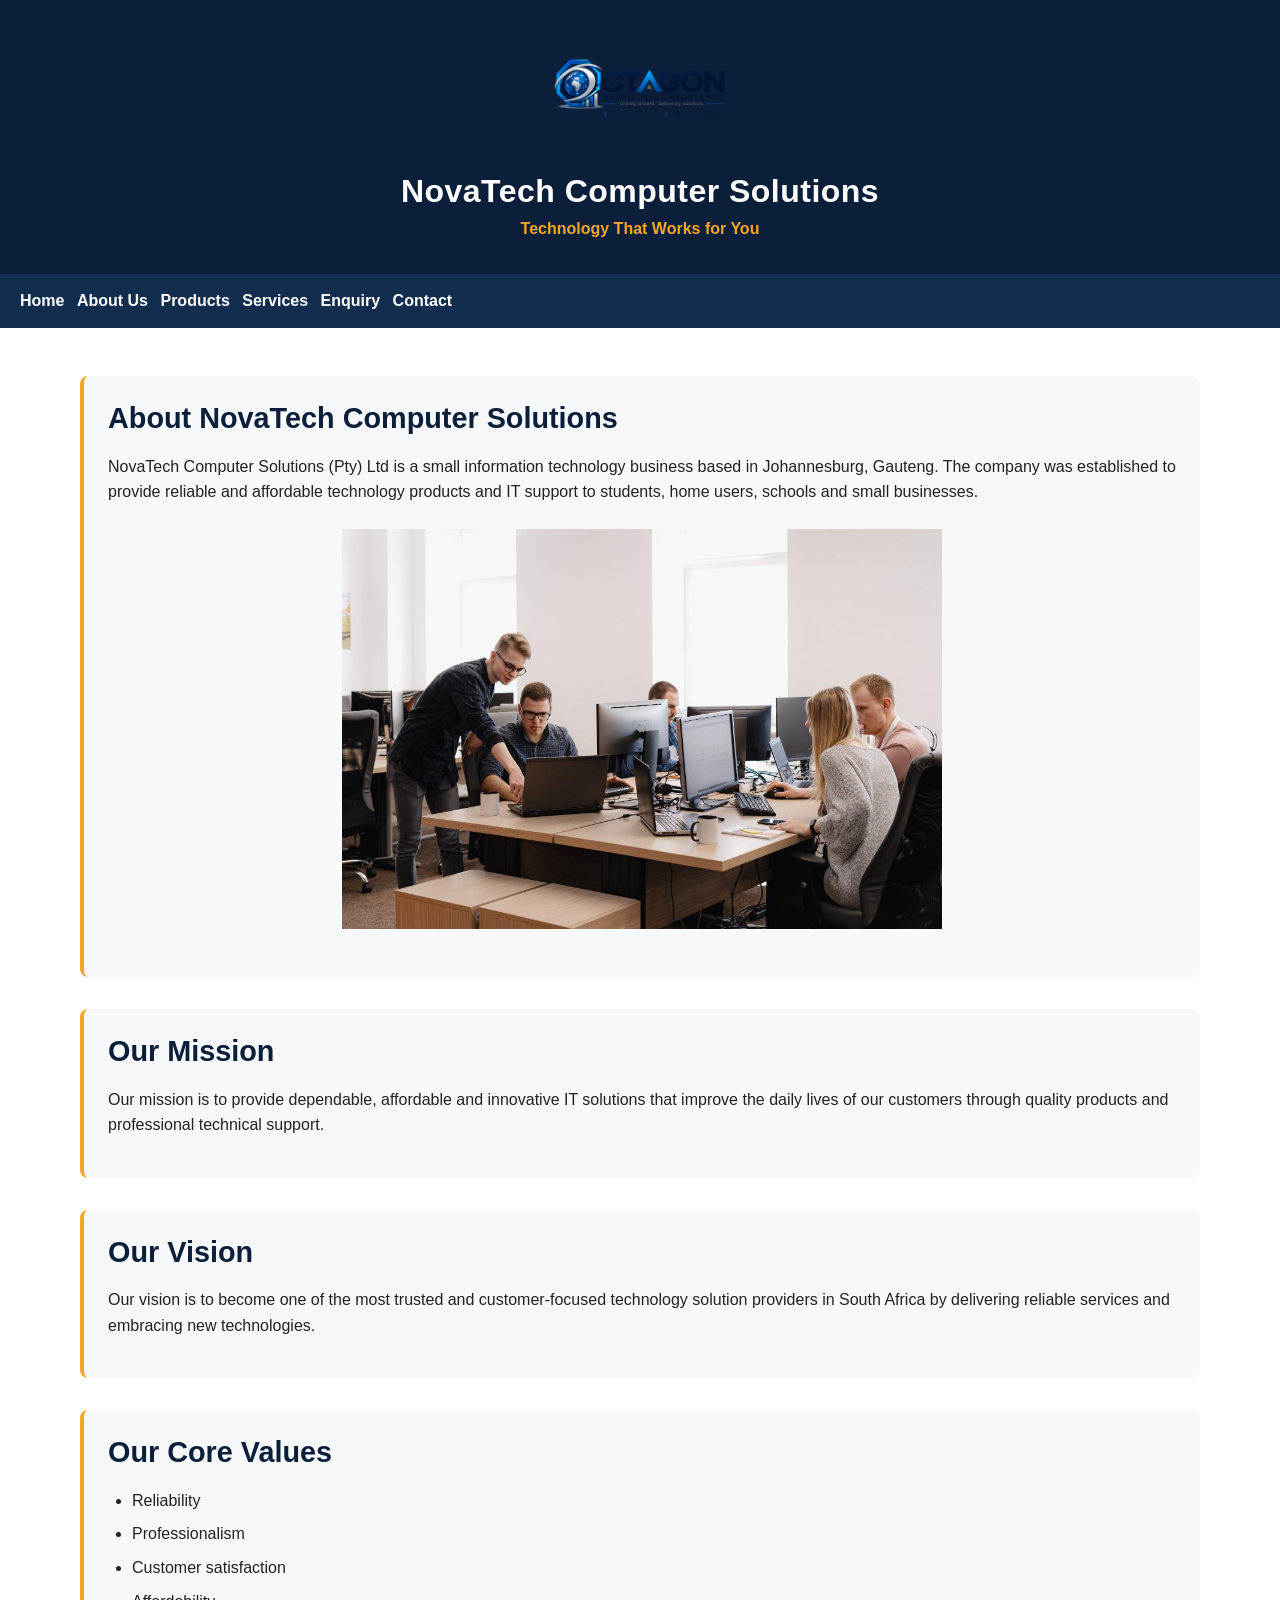
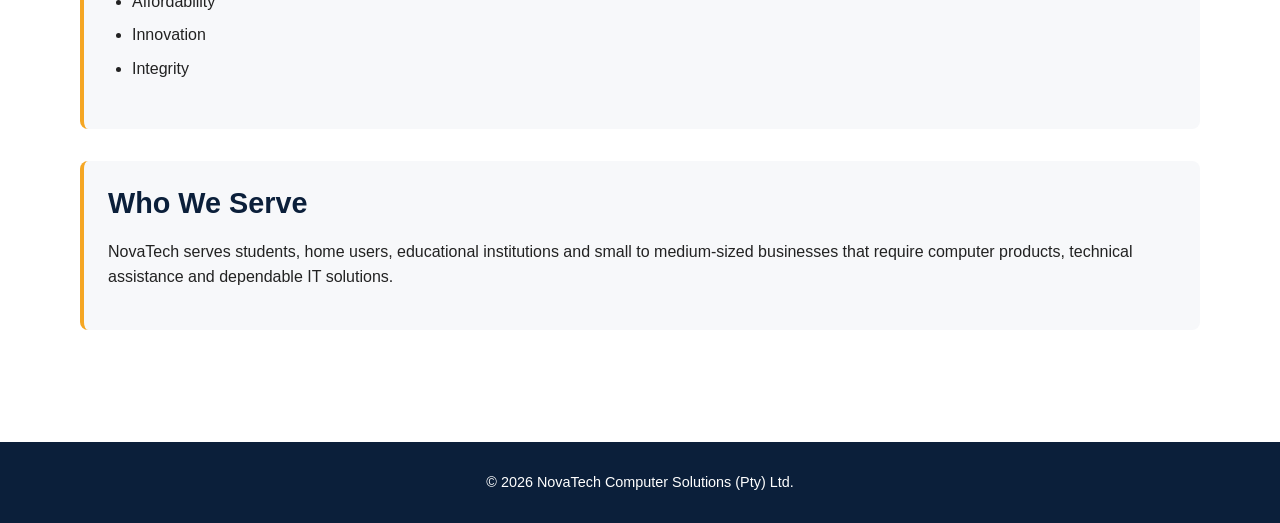
==== 3. HTML and Basic Content, Website Root Folder/about.html @ 2fc39a73 "Initial Part 2 project setup with responsive design and updated documentation" ====
<!DOCTYPE html>
<html lang="en">

<head>
    <meta charset="UTF-8">
    <meta name="viewport" content="width=device-width, initial-scale=1.0">
    <title>NovaTech Computer Solutions | About Us</title>
    <link rel="icon" type="image/png" href="images/favicon.png">
    <link rel="stylesheet" href="style.css">
</head>

<body>

    <!-- Website Header -->
    <header>
        <!-- NovaTech Logo -->
<img src="images/novatech-logo.png"
     alt="NovaTech Computer Solutions logo"
     width="180">

        <h1>NovaTech Computer Solutions</h1>
        <p>Technology That Works for You</p>
    </header>

    <!-- Main Navigation -->
    <nav>
        <a href="index.html">Home</a>
        <a href="about.html">About Us</a>
        <a href="products.html">Products</a>
        <a href="services.html">Services</a>
        <a href="enquiry.html">Enquiry</a>
        <a href="contact.html">Contact</a>
    </nav>

    <!-- Main Page Content -->
    <main>

        <section>
            <h2>About NovaTech Computer Solutions</h2>

            <p>
                NovaTech Computer Solutions (Pty) Ltd is a small information
                technology business based in Johannesburg, Gauteng. The company
                was established to provide reliable and affordable technology
                products and IT support to students, home users, schools and
                small businesses.
            </p>

            <!-- About Us Image -->
<img src="images/about-it-support.jpg"
     alt="IT support team representing NovaTech Computer Solutions"
     width="600">

     
        </section>

        <section>
            <h2>Our Mission</h2>

            <p>
                Our mission is to provide dependable, affordable and innovative
                IT solutions that improve the daily lives of our customers
                through quality products and professional technical support.
            </p>
        </section>

        <section>
            <h2>Our Vision</h2>

            <p>
                Our vision is to become one of the most trusted and
                customer-focused technology solution providers in South Africa
                by delivering reliable services and embracing new technologies.
            </p>
        </section>

        <section>
            <h2>Our Core Values</h2>

            <ul>
                <li>Reliability</li>
                <li>Professionalism</li>
                <li>Customer satisfaction</li>
                <li>Affordability</li>
                <li>Innovation</li>
                <li>Integrity</li>
            </ul>
        </section>

        <section>
            <h2>Who We Serve</h2>

            <p>
                NovaTech serves students, home users, educational institutions
                and small to medium-sized businesses that require computer
                products, technical assistance and dependable IT solutions.
            </p>
        </section>

    </main>

    <!-- Website Footer -->
    <footer>
        <p>&copy; 2026 NovaTech Computer Solutions (Pty) Ltd.</p>
    </footer>

</body>

</html>
---- 3. HTML and Basic Content, Website Root Folder/style.css ----
/* ================================
   NovaTech Computer Solutions
   Main Stylesheet
   ================================ */

/* CSS Reset */
* {
    margin: 0;
    padding: 0;
    box-sizing: border-box;
}/* Base Styles */
html {
    font-size: 16px;
}

body {
    font-family: Arial, Helvetica, sans-serif;
    font-size: 1rem;
    line-height: 1.6;
    color: #222222;
    background-color: #ffffff;
}
/* Header */
header {
    background-color: #0b1f3a;
    color: #ffffff;
    text-align: center;
    padding: 2rem 1rem;
}

header img {
    width: 11.25rem;
    max-width: 100%;
    height: auto;
    margin-bottom: 0.75rem;
}

header h1 {
    font-size: 2rem;
    font-weight: 700;
    line-height: 1.2;
    letter-spacing: 0.03rem;
    margin-bottom: 0.4rem;
}

header p {
    font-size: 1rem;
    color: #f5a623;
    font-weight: 600;
}/* Navigation */
nav {
    background-color: #132d4f;
    padding: 0.9rem 1rem;
}

nav ul {
    list-style: none;
    display: flex;
    justify-content: center;
    align-items: center;
    gap: 2rem;
}

nav a {
    color: #ffffff;
    text-decoration: none;
    font-size: 1rem;
    font-weight: 600;
    padding: 0.5rem 0.25rem;
    transition: color 0.3s ease;
}

nav a:hover {
    color: #f5a623;
}

nav a:focus {
    color: #f5a623;
    outline: 0.125rem solid #f5a623;
    outline-offset: 0.25rem;
}

nav a:active {
    color: #ffffff;
}/* Main Content */
main {
    width: 90%;
    max-width: 1200px;
    margin: 0 auto;
    padding: 3rem 1rem;
}

main h2 {
    font-size: 1.8rem;
    font-weight: 700;
    line-height: 1.3;
    color: #0b1f3a;
    margin-bottom: 1rem;
}

main h3 {
    font-size: 1.3rem;
    font-weight: 600;
    color: #132d4f;
    margin-top: 1.5rem;
    margin-bottom: 0.75rem;
}

main p {
    margin-bottom: 1rem;
}

main ul,
main ol {
    margin: 0 0 1.5rem 1.5rem;
}

main li {
    margin-bottom: 0.5rem;
}/* Home Page Content Sections */
main section {
    margin-bottom: 2rem;
    padding: 1.5rem;
    background-color: #f7f8fa;
    border-radius: 0.5rem;
    border-left: 0.3rem solid #f5a623;
}

main section img {
    max-width: 100%;
    height: auto;
    display: block;
    margin: 1.5rem auto;
}

main section a {
    color: #0b1f3a;
    font-weight: 600;
}

main section a:hover {
    color: #f5a623;
}/* Footer */
footer {
    background-color: #0b1f3a;
    color: #ffffff;
    text-align: center;
    padding: 1.5rem 1rem;
    margin-top: 2rem;
}

footer p {
    margin: 0.3rem 0;
    font-size: 0.9rem;
}

footer a {
    color: #f5a623;
    text-decoration: none;
}

footer a:hover {
    text-decoration: underline;
}

footer a:focus {
    outline: 0.125rem solid #f5a623;
    outline-offset: 0.2rem;
}
/* Products Grid */
.products-grid {
    display: grid;
    grid-template-columns: repeat(3, 1fr);
    gap: 1.5rem;
    margin-bottom: 2rem;
}

.products-grid .product-card {
    margin-bottom: 0;
    display: flex;
    flex-direction: column;
}

.products-grid .product-card img {
    width: 100%;
    height: 15rem;
    object-fit: cover;
    border-radius: 0.4rem;
}

.products-grid .product-card ul {
    margin-top: 0.5rem;
}/* Enquiry Form */
form {
    max-width: 700px;
    margin-top: 1.5rem;
}

form label {
    display: block;
    font-weight: 600;
    color: #0b1f3a;
    margin-bottom: 0.4rem;
}

form input,
form select,
form textarea {
    width: 100%;
    padding: 0.75rem;
    margin-bottom: 1.2rem;
    font-family: inherit;
    font-size: 1rem;
    border: 1px solid #b8bec7;
    border-radius: 0.35rem;
    background-color: #ffffff;
}

form textarea {
    min-height: 9rem;
    resize: vertical;
}

form input:focus,
form select:focus,
form textarea:focus {
    border-color: #f5a623;
    outline: 0.125rem solid #f5a623;
    outline-offset: 0.1rem;
}

/* Form Buttons */
form button,
form input[type="submit"],
form input[type="reset"] {
    width: auto;
    border: none;
    border-radius: 0.35rem;
    padding: 0.75rem 1.25rem;
    margin-right: 0.5rem;
    cursor: pointer;
    font-weight: 600;
}

form input[type="submit"] {
    background-color: #f5a623;
    color: #0b1f3a;
}

form input[type="reset"] {
    background-color: #132d4f;
    color: #ffffff;
}

form input[type="submit"]:hover,
form input[type="reset"]:hover {
    opacity: 0.85;
}

form input[type="submit"]:active,
form input[type="reset"]:active {
    transform: translateY(1px);
}/* Contact page enquiry link */
main a {
    color: #0b2748;
    font-weight: 700;
    text-decoration: none;
    transition: 0.2s ease;
}

main a:hover {
    color: #f5a623;
    text-decoration: underline;
}

main a:focus {
    outline: 2px solid #f5a623;
    outline-offset: 3px;
}

main a:active {
    color: #c97d00;
}

/* ==============================
   TABLET RESPONSIVE DESIGN
   ============================== */

@media (max-width: 900px) {

    main {
        width: 90%;
    }

    header {
        padding: 2rem 1rem;
    }

    header h1 {
        font-size: 2rem;
    }

    nav ul {
        justify-content: center;
        flex-wrap: wrap;
    }

    nav a {
        padding: 0.8rem 1rem;
    }

    .product-grid {
        grid-template-columns: repeat(2, 1fr);
    }

    img {
        max-width: 100%;
        height: auto;
    }
}

/* =========================================
   RESPONSIVE DESIGN - MOBILE
   ========================================= */

@media screen and (max-width: 600px) {

    /* Header */
    header {
        padding: 1.5rem 1rem;
    }

    header h1 {
        font-size: 1.8rem;
        text-align: center;
    }

    header p {
        font-size: 0.9rem;
        text-align: center;
    }

    /* Navigation */
    nav {
        padding: 0.8rem 1rem;
    }

    nav ul {
        display: flex;
        flex-wrap: wrap;
        justify-content: center;
        gap: 0.5rem 1rem;
    }

    nav a {
    font-size: 0.85rem;
    padding: 0.25rem 0.35rem;

    }

    /* Main content */
    main {
        width: 92%;
        margin: 1.5rem auto;
    }

    section {
        padding: 1.25rem;
        margin-bottom: 1.25rem;
    }

    h1 {
        font-size: 1.8rem;
    }

    h2 {
        font-size: 1.5rem;
    }

    h3 {
        font-size: 1.2rem;
    }

    /* Product cards */
    .products-grid {
        display: grid;
        grid-template-columns: 1fr;
        gap: 1.25rem;
    }

    /* Images */
    img {
        max-width: 100%;
        height: auto;
    }

    /* Forms */
    input,
    select,
    textarea {
        width: 100%;
        max-width: 100%;
    }

    /* Buttons */
    button,
    input[type="submit"],
    input[type="reset"] {
        margin-bottom: 0.5rem;
    }

    /* Footer */
    footer {
        padding: 1.25rem 1rem;
        text-align: center;
        font-size: 0.9rem;
    }
}

/* ========================================
   TABLET RESPONSIVE DESIGN
   ======================================== */

@media (min-width: 601px) and (max-width: 900px) {

    main {
        width: 90%;
        margin: 2rem auto;
    }

    .products-grid {
        grid-template-columns: repeat(2, 1fr);
        gap: 1.5rem;
    }

    .product-card {
        width: 100%;
    }

    .product-card img {
        width: 100%;
        height: auto;
    }

    nav ul {
        justify-content: center;
        flex-wrap: wrap;
    }
}
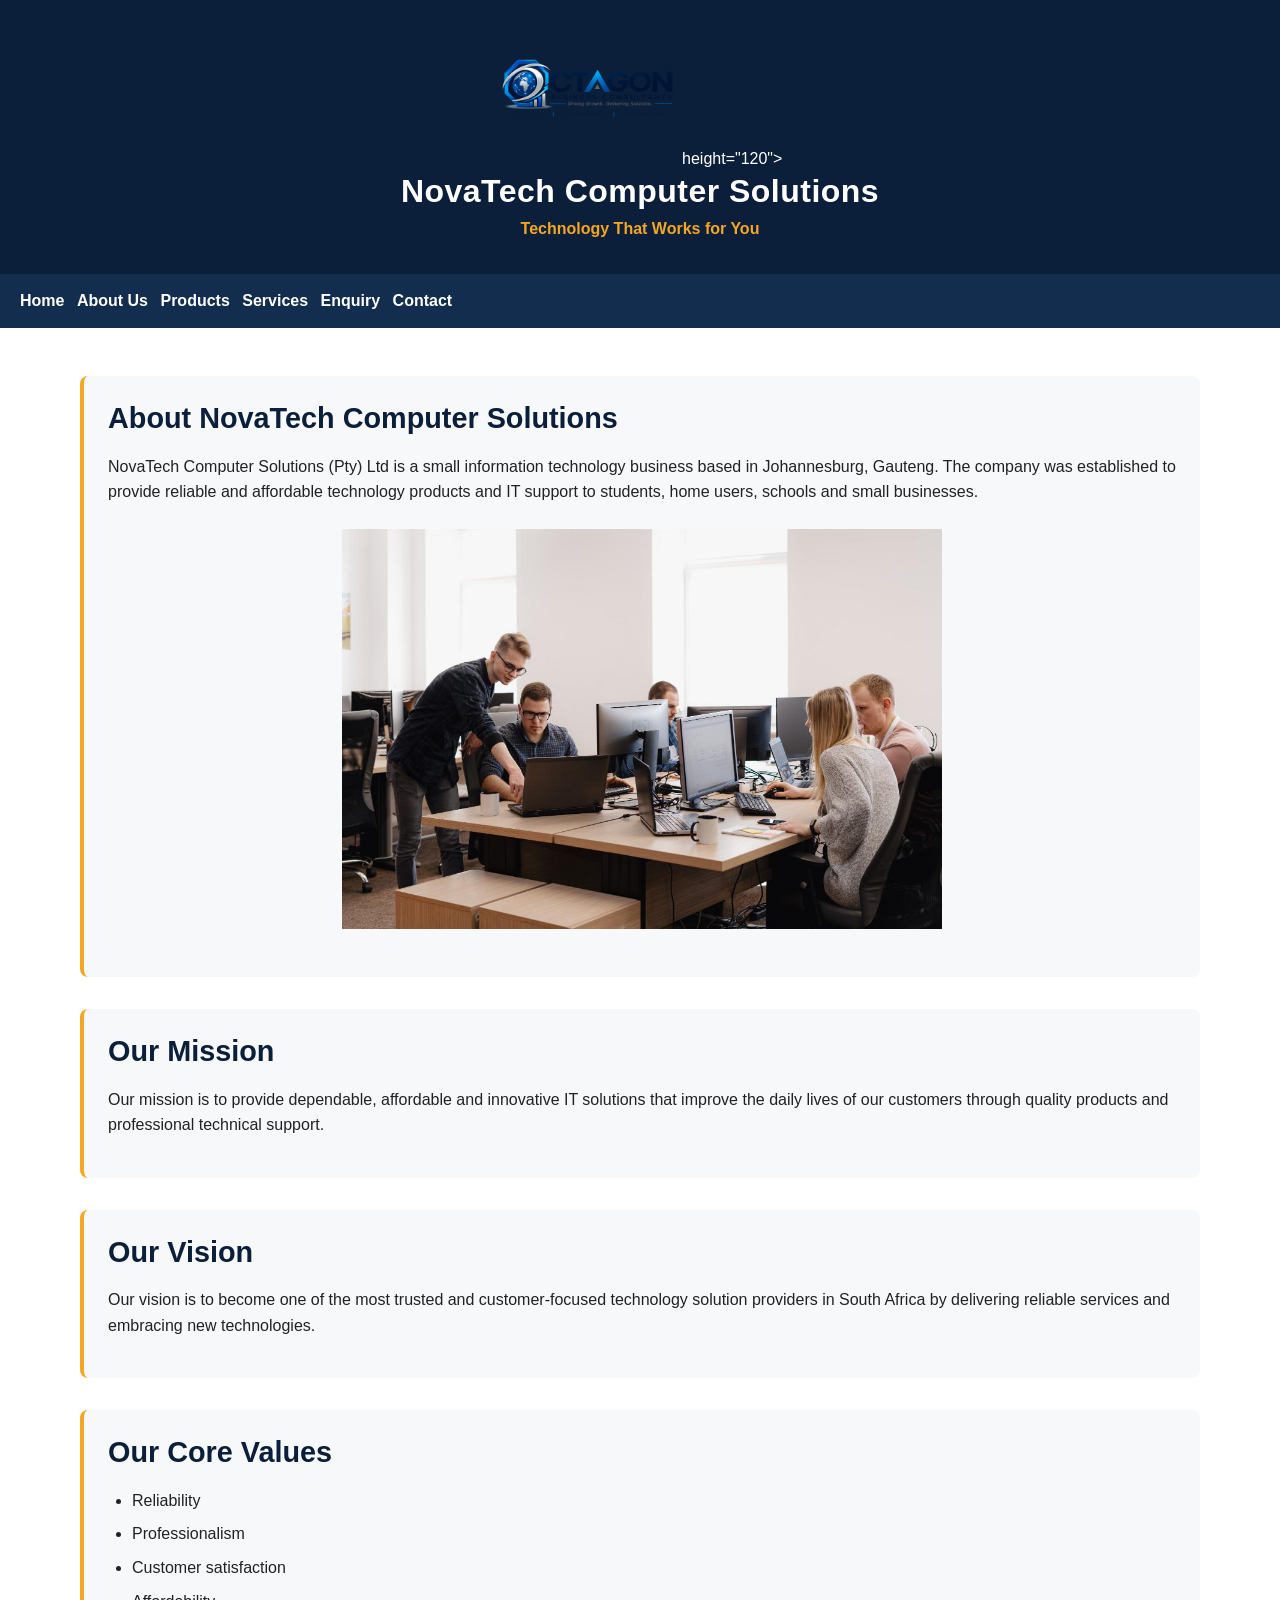
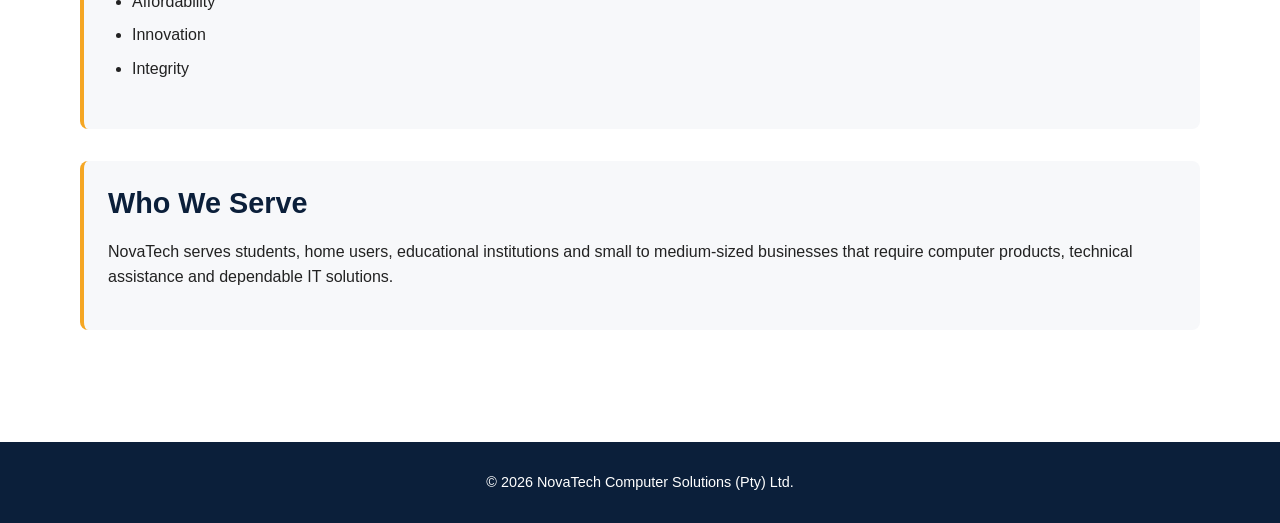
==== commit 12d2a15e: "Optimize logo image for page speed" ====
--- a/3. HTML and Basic Content, Website Root Folder/about.html
+++ b/3. HTML and Basic Content, Website Root Folder/about.html
@@ -4,9 +4,19 @@
 <head>
     <meta charset="UTF-8">
     <meta name="viewport" content="width=device-width, initial-scale=1.0">
-    <title>NovaTech Computer Solutions | About Us</title>
+   
+    <meta
+    name="keywords"
+    content="about NovaTech, NovaTech Computer Solutions, computer company Johannesburg, IT support Johannesburg, computer sales Johannesburg">
+  
+    <meta
+    name="description"
+    content="Learn about NovaTech Computer Solutions and our commitment to reliable computer sales, repairs and IT support services in Johannesburg.">
+  
+    <title>About NovaTech | Computer Sales & IT Support Johannesburg</title>
     <link rel="icon" type="image/png" href="images/favicon.png">
     <link rel="stylesheet" href="style.css">
+    <script src="js/script.js" defer></script>
 </head>
 
 <body>
@@ -17,6 +27,7 @@
 <img src="images/novatech-logo.png"
      alt="NovaTech Computer Solutions logo"
      width="180">
+     height="120">
 
         <h1>NovaTech Computer Solutions</h1>
         <p>Technology That Works for You</p>
--- a/3. HTML and Basic Content, Website Root Folder/style.css
+++ b/3. HTML and Basic Content, Website Root Folder/style.css
@@ -446,4 +446,457 @@
         justify-content: center;
         flex-wrap: wrap;
     }
+}
+/* ================================
+   POE Part 3 - FAQ Accordion
+   ================================ */
+
+.faq-section {
+    margin-top: 2rem;
+}
+
+.faq-section h2 {
+    margin-bottom: 1rem;
+}
+
+.faq-item {
+    margin-bottom: 0.8rem;
+    border: 1px solid #d6dce4;
+    border-radius: 8px;
+    overflow: hidden;
+    background-color: #ffffff;
+}
+
+.faq-question {
+    width: 100%;
+    padding: 1rem 1.2rem;
+    border: none;
+    background-color: #173b67;
+    color: #ffffff;
+    font-size: 1rem;
+    font-weight: bold;
+    text-align: left;
+    cursor: pointer;
+
+    display: flex;
+    justify-content: space-between;
+    align-items: center;
+
+    transition:
+        background-color 0.3s ease,
+        color 0.3s ease;
+}
+
+.faq-question::after {
+    content: "+";
+    font-size: 1.4rem;
+    font-weight: bold;
+    color: #f5a623;
+    transition: transform 0.3s ease;
+}
+
+.faq-question:hover {
+    background-color: #0b2545;
+}
+
+.faq-question:focus-visible {
+    outline: 3px solid #f5a623;
+    outline-offset: -3px;
+}
+
+.faq-answer {
+    max-height: 0;
+    overflow: hidden;
+    background-color: #ffffff;
+    transition: max-height 0.35s ease;
+}
+
+.faq-answer p {
+    margin: 0;
+    padding: 1rem 1.2rem;
+}
+
+
+.faq-item.active .faq-question::after {
+    content: "-";
+    transform: rotate(180deg);
+}
+/* ================================
+   POE Part 3 - Interactive Map
+   ================================ */
+
+.location-section {
+    margin-top: 2rem;
+}
+
+.location-section h2 {
+    margin-bottom: 0.8rem;
+}
+
+#map {
+    width: 100%;
+    height: 420px;
+    margin-top: 1rem;
+    border: 2px solid #173b67;
+    border-radius: 8px;
+    overflow: hidden;
+}
+
+.map-note {
+    margin-top: 0.8rem;
+    font-size: 0.9rem;
+    color: #555555;
+    font-style: italic;
+}
+
+@media (max-width: 768px) {
+    #map {
+        height: 320px;
+    }
+}
+
+@media (max-width: 480px) {
+    #map {
+        height: 280px;
+    }
+}
+/* ================================
+   POE Part 3 - Product Gallery Lightbox
+   ================================ */
+
+/* Clickable gallery images */
+.gallery-trigger {
+    width: 100%;
+    padding: 0;
+    border: none;
+    background: transparent;
+    cursor: zoom-in;
+    border-radius: 8px;
+    overflow: hidden;
+}
+
+.gallery-trigger img {
+    display: block;
+    width: 100%;
+    height: auto;
+    transition:
+        transform 0.3s ease,
+        filter 0.3s ease;
+}
+
+.gallery-trigger:hover img {
+    transform: scale(1.03);
+    filter: brightness(0.9);
+}
+
+.gallery-trigger:focus-visible {
+    outline: 3px solid #f5a623;
+    outline-offset: 4px;
+}
+
+/* Prevent page scrolling while lightbox is open */
+body.lightbox-open {
+    overflow: hidden;
+}
+
+/* Full-screen lightbox overlay */
+.lightbox {
+    position: fixed;
+    inset: 0;
+    z-index: 9999;
+
+    display: flex;
+    justify-content: center;
+    align-items: center;
+
+    padding: 2rem;
+    background-color: rgba(0, 0, 0, 0.88);
+}
+
+/* Keep the hidden attribute working */
+.lightbox[hidden] {
+    display: none;
+}
+
+.lightbox-content {
+    position: relative;
+
+    width: min(100%, 1100px);
+    max-height: 92vh;
+
+    display: flex;
+    justify-content: center;
+    align-items: center;
+}
+
+.lightbox-figure {
+    margin: 0;
+    max-width: 85%;
+    text-align: center;
+}
+
+#lightbox-image {
+    display: block;
+
+    max-width: 100%;
+    max-height: 75vh;
+
+    margin: 0 auto;
+
+    object-fit: contain;
+    border-radius: 8px;
+
+    box-shadow: 0 8px 30px rgba(0, 0, 0, 0.45);
+}
+
+#lightbox-caption {
+    margin-top: 1rem;
+    color: #ffffff;
+    font-size: 1rem;
+    line-height: 1.5;
+}
+
+/* Close button */
+.lightbox-close {
+    position: absolute;
+    top: -0.8rem;
+    right: 0;
+
+    width: 46px;
+    height: 46px;
+
+    border: none;
+    border-radius: 50%;
+
+    background-color: #ffffff;
+    color: #0b2545;
+
+    font-size: 2rem;
+    line-height: 1;
+
+    cursor: pointer;
+    z-index: 2;
+}
+
+.lightbox-close:hover {
+    background-color: #f5a623;
+}
+
+/* Previous and next controls */
+.lightbox-nav {
+    position: absolute;
+    top: 50%;
+    transform: translateY(-50%);
+
+    width: 48px;
+    height: 56px;
+
+    border: none;
+    border-radius: 6px;
+
+    background-color: rgba(255, 255, 255, 0.92);
+    color: #0b2545;
+
+    font-size: 1.8rem;
+    font-weight: bold;
+
+    cursor: pointer;
+    z-index: 2;
+}
+
+.lightbox-prev {
+    left: 0;
+}
+
+.lightbox-next {
+    right: 0;
+}
+
+.lightbox-nav:hover {
+    background-color: #f5a623;
+}
+
+.lightbox-close:focus-visible,
+.lightbox-nav:focus-visible {
+    outline: 3px solid #f5a623;
+    outline-offset: 3px;
+}
+
+/* Tablet and mobile lightbox */
+@media (max-width: 768px) {
+    .lightbox {
+        padding: 1rem;
+    }
+
+    .lightbox-content {
+        width: 100%;
+    }
+
+    .lightbox-figure {
+        max-width: 78%;
+    }
+
+    #lightbox-image {
+        max-height: 70vh;
+    }
+
+    .lightbox-close {
+        top: 0;
+        right: 0;
+    }
+
+    .lightbox-prev {
+        left: 0;
+    }
+
+    .lightbox-next {
+        right: 0;
+    }
+}
+
+@media (max-width: 480px) {
+    .lightbox-figure {
+        max-width: 72%;
+    }
+
+    .lightbox-nav {
+        width: 40px;
+        height: 50px;
+        font-size: 1.5rem;
+    }
+
+    #lightbox-caption {
+        font-size: 0.9rem;
+    }
+}
+/* ================================
+   POE Part 3 - Dynamic Product Search
+   ================================ */
+
+.product-search-section {
+    margin: 2rem auto;
+    padding: 2rem;
+    background-color: #f5f6f8;
+    border-left: 5px solid #f5a623;
+    border-radius: 8px;
+}
+
+.product-search-section h2 {
+    margin-bottom: 0.8rem;
+    color: #0b2545;
+}
+
+.product-search-controls {
+    margin-top: 1.2rem;
+}
+
+.product-search-controls label {
+    display: block;
+    margin-bottom: 0.5rem;
+    font-weight: bold;
+    color: #0b2545;
+}
+
+.product-search-row {
+    display: flex;
+    gap: 0.75rem;
+    align-items: stretch;
+}
+
+#product-search {
+    flex: 1;
+    min-width: 0;
+    padding: 0.85rem 1rem;
+
+    border: 2px solid #173b67;
+    border-radius: 6px;
+
+    font: inherit;
+    background-color: #ffffff;
+    color: #222222;
+}
+
+#product-search:focus {
+    outline: 3px solid #f5a623;
+    outline-offset: 2px;
+}
+
+#clear-product-search {
+    padding: 0.85rem 1.3rem;
+
+    border: none;
+    border-radius: 6px;
+
+    background-color: #173b67;
+    color: #ffffff;
+
+    font: inherit;
+    font-weight: bold;
+
+    cursor: pointer;
+}
+
+#clear-product-search:hover {
+    background-color: #0b2545;
+}
+
+#clear-product-search:focus-visible {
+    outline: 3px solid #f5a623;
+    outline-offset: 3px;
+}
+
+.product-search-status {
+    margin-top: 0.8rem;
+    margin-bottom: 0;
+
+    font-weight: bold;
+    color: #173b67;
+}
+
+.no-product-results {
+    margin-top: 1rem;
+    padding: 1rem;
+
+    border-radius: 6px;
+
+    background-color: #fff3d6;
+    color: #7a4a00;
+
+    font-weight: bold;
+}
+
+/* Smooth visual feedback when cards are filtered */
+.product-card {
+    transition:
+        opacity 0.25s ease,
+        transform 0.25s ease;
+}
+
+@media (max-width: 600px) {
+    .product-search-section {
+        padding: 1.3rem;
+    }
+
+    .product-search-row {
+        flex-direction: column;
+    }
+
+    #clear-product-search {
+        width: 100%;
+    }
+}
+/* Ensure filtered product cards are completely hidden */
+.product-card[hidden] {
+    display: none !important;
+}
+/* Enquiry form feedback */
+#enquiry-status:not(:empty) {
+    margin-top: 1.5rem;
+    padding: 1rem 1.2rem;
+    border-left: 4px solid #f5a623;
+    background-color: #f3f6f9;
+    color: #0b2545;
+    font-weight: bold;
+    border-radius: 6px;
+    overflow-wrap: anywhere;
 }
